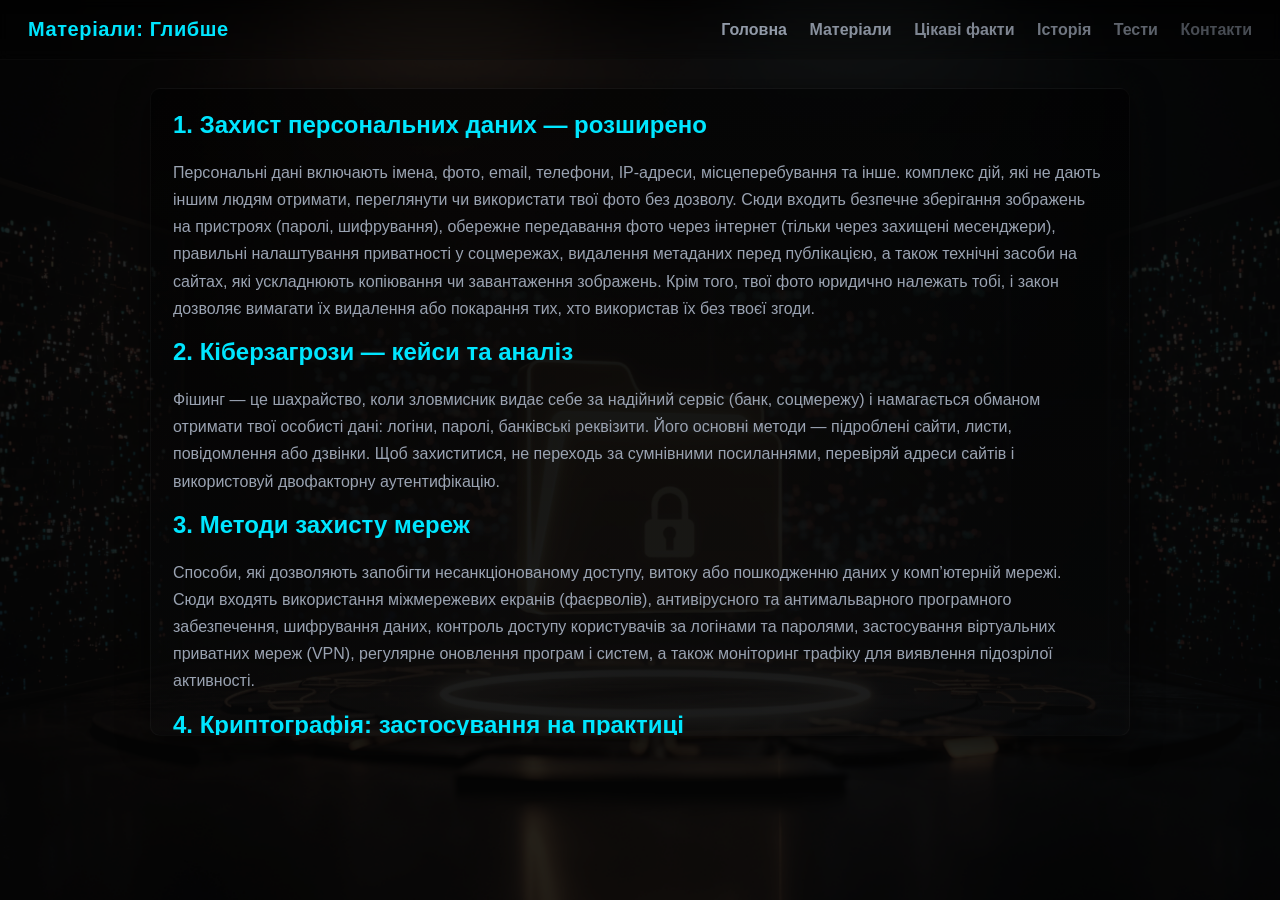
==== materials.html @ cfa49dd9 "add site files" ====
<!doctype html>
<html lang="uk">
<head>
<meta charset="utf-8" />
<meta name="viewport" content="width=device-width, initial-scale=1" />
<title>Матеріали — Основи кібербезпеки</title>

<!-- Основні стилі -->
<link rel="stylesheet" href="css/style.css" />

<!-- Анімації -->
<script src="https://cdnjs.cloudflare.com/ajax/libs/gsap/3.12.2/gsap.min.js"></script>
</head>

<body class="dark">

  <!-- Фон -->
  <div id="bg"></div>

  <header class="site-header">
    <div class="brand">
      <h1>Матеріали: Глибше</h1>
    </div>
    <nav class="nav">
  <a href="index.html">Головна</a>
  <a href="materials.html">Матеріали</a>
  <a href="facts.html">Цікаві факти</a>
  <a href="history.html">Історія</a>
  <a href="tests.html">Тести</a>
  <a href="contacts.html">Контакти</a>
</nav>
  </header>

  <section class="content container" id="materials">

    <h2>1. Захист персональних даних — розширено</h2>
    <p>
      Персональні дані включають імена, фото, email, телефони, IP-адреси, 
      місцеперебування та інше. комплекс дій, які не дають іншим людям отримати, переглянути чи використати твої фото без дозволу. Сюди входить безпечне зберігання зображень на пристроях (паролі, шифрування), обережне передавання фото через інтернет (тільки через захищені месенджери), правильні налаштування приватності у соцмережах, видалення метаданих перед публікацією, а також технічні засоби на сайтах, які ускладнюють копіювання чи завантаження зображень. Крім того, твої фото юридично належать тобі, і закон дозволяє вимагати їх видалення або покарання тих, хто використав їх без твоєї згоди.
    </p>

    <h2>2. Кіберзагрози — кейси та аналіз</h2>
    <p>
      Фішинг — це шахрайство, коли зловмисник видає себе за надійний сервіс (банк, соцмережу) і намагається обманом отримати твої особисті дані: логіни, паролі, банківські реквізити. Його основні методи — підроблені сайти, листи, повідомлення або дзвінки. Щоб захиститися, не переходь за сумнівними посиланнями, перевіряй адреси сайтів і використовуй двофакторну аутентифікацію.
    </p>

    <h2>3. Методи захисту мереж</h2>
    <p>
      Способи, які дозволяють запобігти несанкціонованому доступу, витоку або пошкодженню даних у комп’ютерній мережі. Сюди входять використання міжмережевих екранів (фаєрволів), антивірусного та антимальварного програмного забезпечення, шифрування даних, контроль доступу користувачів за логінами та паролями, застосування віртуальних приватних мереж (VPN), регулярне оновлення програм і систем, а також моніторинг трафіку для виявлення підозрілої активності.
    </p>

    <h2>4. Криптографія: застосування на практиці</h2>
    <p>
      Криптографія на практиці використовується для захисту інформації від несанкціонованого доступу і забезпечення її цілісності. Наприклад, у повсякденному житті це шифрування повідомлень у месенджерах (Telegram, Signal, WhatsApp), захист онлайн-платежів і банківських операцій через HTTPS, цифрові підписи для підтвердження авторства документів і програм, а також збереження паролів у зашифрованому вигляді на сайтах та серверах. Крім того, криптографія використовується у VPN для захисту інтернет-з’єднань та у блокчейн-технологіях для перевірки транзакцій.
    </p>

    <h2>5. Соціальна інженерія</h2>
    <p>
      Метод обману, коли зловмисники маніпулюють людьми, щоб отримати конфіденційну інформацію. Вони аналізують соцмережі, контакти та поведінку користувачів, щоб знайти слабкі місця. Захист полягає у встановленні правил обміну інформацією, навчанні працівників розпізнавати шахрайство та перевірці даних перед їх передачею.
    </p>

    <h2>6. Реагування на інциденти</h2>
    <p>
      Дії, спрямовані на швидке усунення наслідків кіберзагроз. План включає ізоляцію уражених систем, збір доказів (артефактів), повідомлення відповідальних осіб, створення резервних копій та відновлення роботи після перевірки безпеки.
    </p>

    <h2>7. Практичні інструменти</h2>
    <ul>
  <li>nmap — сканування портів</li>
  <li>Wireshark — аналіз трафіку</li>
  <li>Hashcat / John — тестування паролів (тільки легально!)</li>
  <li>Metasploit — тестування вразливостей у безпечних середовищах</li>
</ul>

  </section>

  <script src="js/main.js"></script>
</body>
</html>
---- css/style.css ----
/* DARK TECH STYLE */
:root {
  --bg: #0b0c0f;
  --panel: #0f1114;
  --accent: #00e6ff;
  --muted: #9aa3b2;
  --glass: rgba(255,255,255,0.03);
}

* { box-sizing: border-box; }

body.dark {
  font-family: Inter, Segoe UI, Arial, sans-serif;
  background: #000;
  margin: 0;
  color: #dfe6ee;
  overflow-y: auto;
}

/* BACKGROUND (замінюй тут картинку) */
#bg {
  position: fixed;
  inset: 0;
  background-image: url('../img/image.jpg');
  background-size: cover;
  background-position: center;
  filter: grayscale(40%) contrast(80%);
  opacity: 0.18;
  z-index: 0;
}

/* HEADER */
.site-header {
  position: sticky;
  top: 0;
  z-index: 20;
  display: flex;
  align-items: center;
  justify-content: space-between;
  padding: 18px 28px;
  background: linear-gradient(180deg, rgba(0,0,0,0.6), rgba(0,0,0,0.2));
  backdrop-filter: blur(6px);
  border-bottom: 1px solid rgba(255,255,255,0.03);
}

.brand h1 {
  margin: 0;
  font-size: 20px;
  color: var(--accent);
  letter-spacing: 0.6px;
}

.nav a {
  color: var(--muted);
  margin-left: 18px;
  text-decoration: none;
  font-weight: 600;
}
.nav a:hover {
  color: var(--accent);
  text-decoration: underline;
}

/* HERO */
.hero {
  min-height: 54vh;
  display: flex;
  align-items: center;
  justify-content: center;
  padding: 40px 20px;
  position: relative;
  z-index: 2;
}

.hero-inner {
  max-width: 980px;
  background: linear-gradient(180deg, rgba(15,16,20,0.6), rgba(12,13,16,0.45));
  padding: 28px;
  border-radius: 12px;
  border: 1px solid rgba(0,230,255,0.06);
  box-shadow: 0 6px 30px rgba(0,0,0,0.6);
}

.hero h2 {
  color: var(--accent);
  margin: 8px 0 12px;
  font-size: 28px;
}

.hero p {
  color: var(--muted);
  line-height: 1.6;
}

.btn {
  display: inline-block;
  padding: 10px 16px;
  margin: 6px;
  border-radius: 8px;
  background: linear-gradient(90deg,#081018,#0b0f14);
  border: 1px solid rgba(255,255,255,0.04);
  color: var(--accent);
  text-decoration: none;
  font-weight: 700;
  box-shadow: 0 6px 18px rgba(0,0,0,0.6);
}

.btn.ghost {
  background: transparent;
  border: 1px solid rgba(255,255,255,0.04);
  color: var(--muted);
}

/* CONTENT */
.container {
  max-width: 980px;
  margin: 28px auto;
  padding: 22px;
  border-radius: 10px;
  position: relative;
  z-index: 2;
  overflow: auto;
  max-height: 72vh;
  background: linear-gradient(180deg, rgba(0,0,0,0.6), rgba(10,11,12,0.4));
  border: 1px solid rgba(255,255,255,0.03);
  box-shadow: 0 8px 30px rgba(0,0,0,0.6);
}

.content h2 {
  color: var(--accent);
  margin-top: 0;
}

.content p,
.content ul {
  color: var(--muted);
  line-height: 1.7;
}

.video-block video {
  width: 100%;
  max-width: 560px;
  height: auto;
  border-radius: 8px;
  border: 1px solid rgba(255,255,255,0.04);
  margin-top: 10px;
  background: #000;
}

/* TESTS */
.qblock {
  background: rgba(255,255,255,0.02);
  padding: 12px;
  margin: 10px 0;
  border-radius: 8px;
}

.qnum {
  color: var(--accent);
  margin-bottom: 8px;
}

label {
  color: var(--muted);
  display: block;
  margin: 6px 0;
}

.controls {
  margin-top: 12px;
  display: flex;
  gap: 12px;
  align-items: center;
}

.result {
  color: var(--accent);
  font-weight: 700;
  margin-left: 8px;
}

/* MOBILE */
@media (max-width: 720px) {
  .hero h2 { font-size: 20px; }
  .container { margin: 16px; padding: 14px; }
}
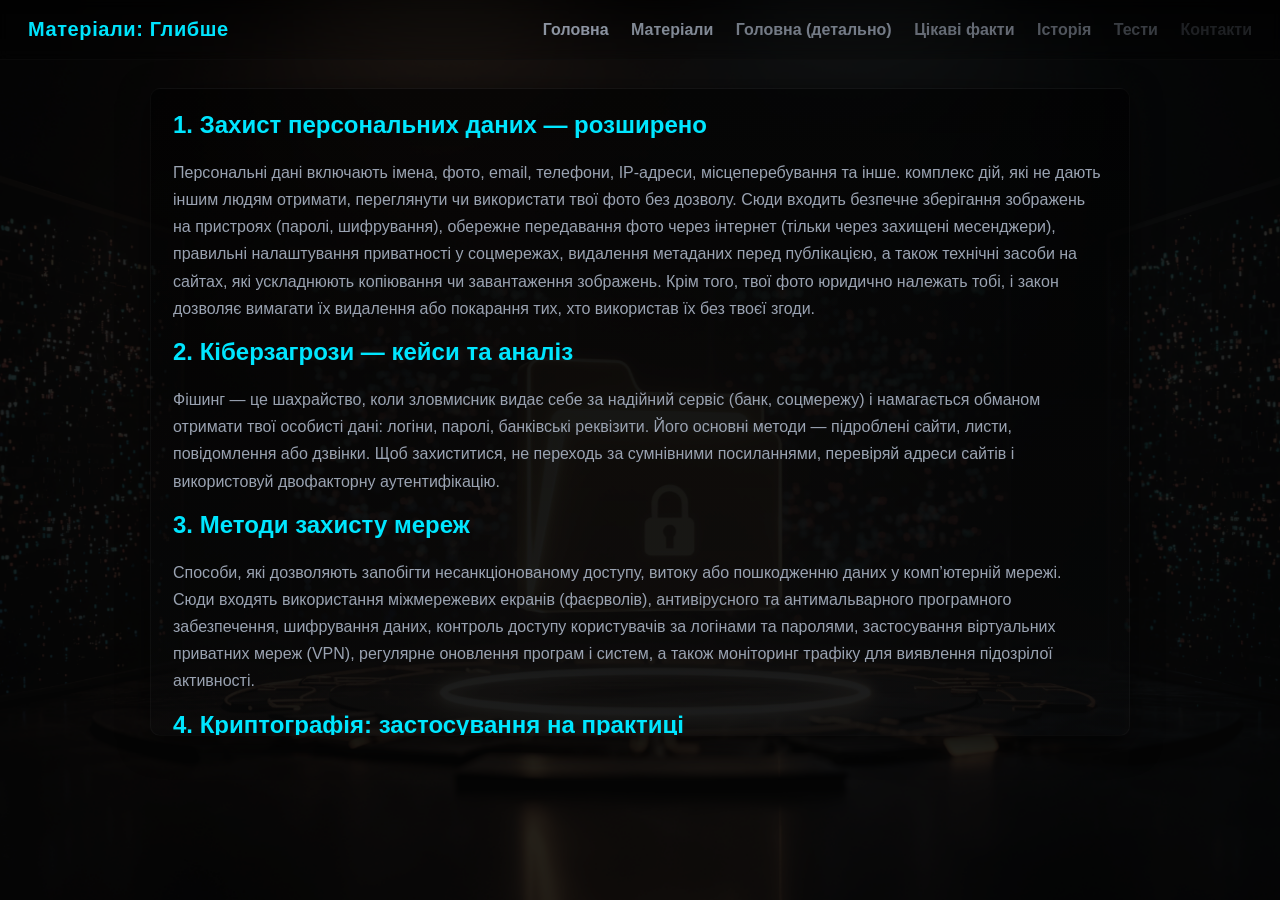
==== commit 6063c41c: "Update materials.html" ====
--- a/materials.html
+++ b/materials.html
@@ -24,6 +24,7 @@
     <nav class="nav">
   <a href="index.html">Головна</a>
   <a href="materials.html">Матеріали</a>
+  <a href="home.html">Головна (детально)</a>
   <a href="facts.html">Цікаві факти</a>
   <a href="history.html">Історія</a>
   <a href="tests.html">Тести</a>
